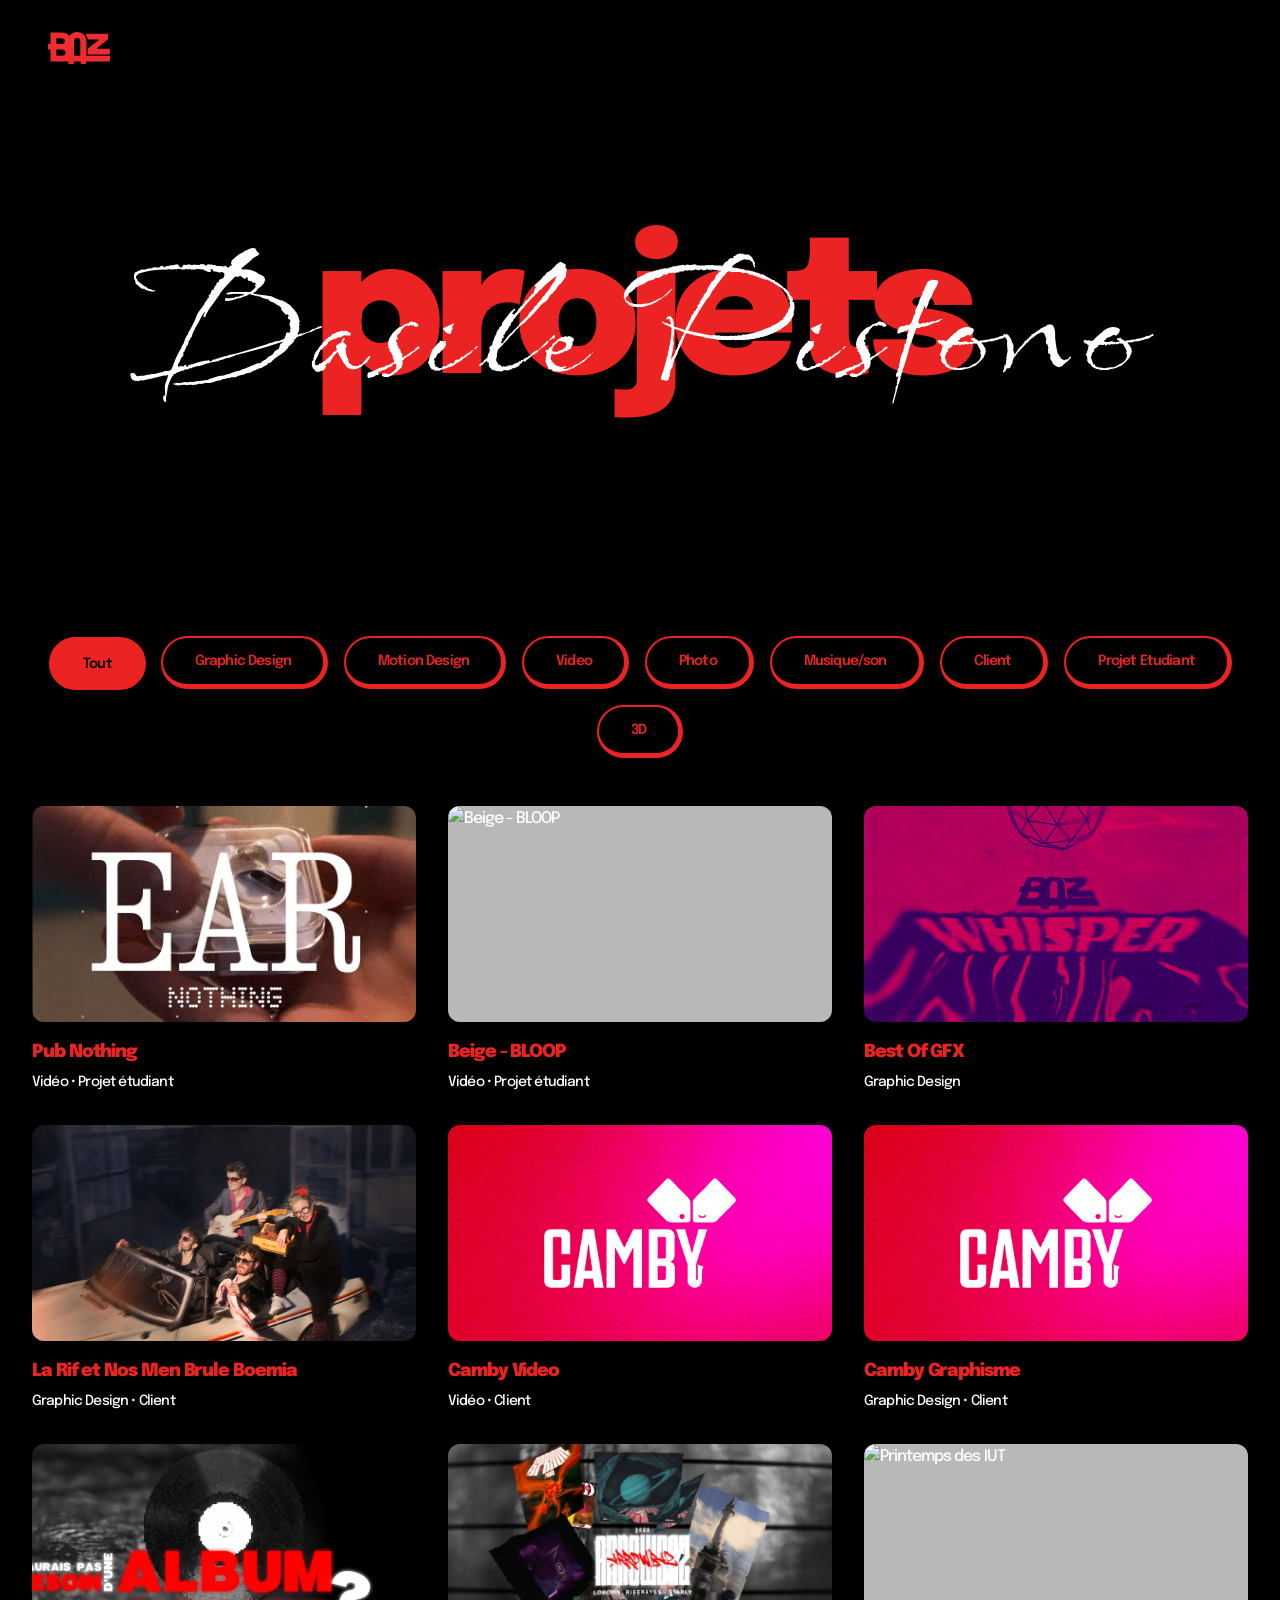
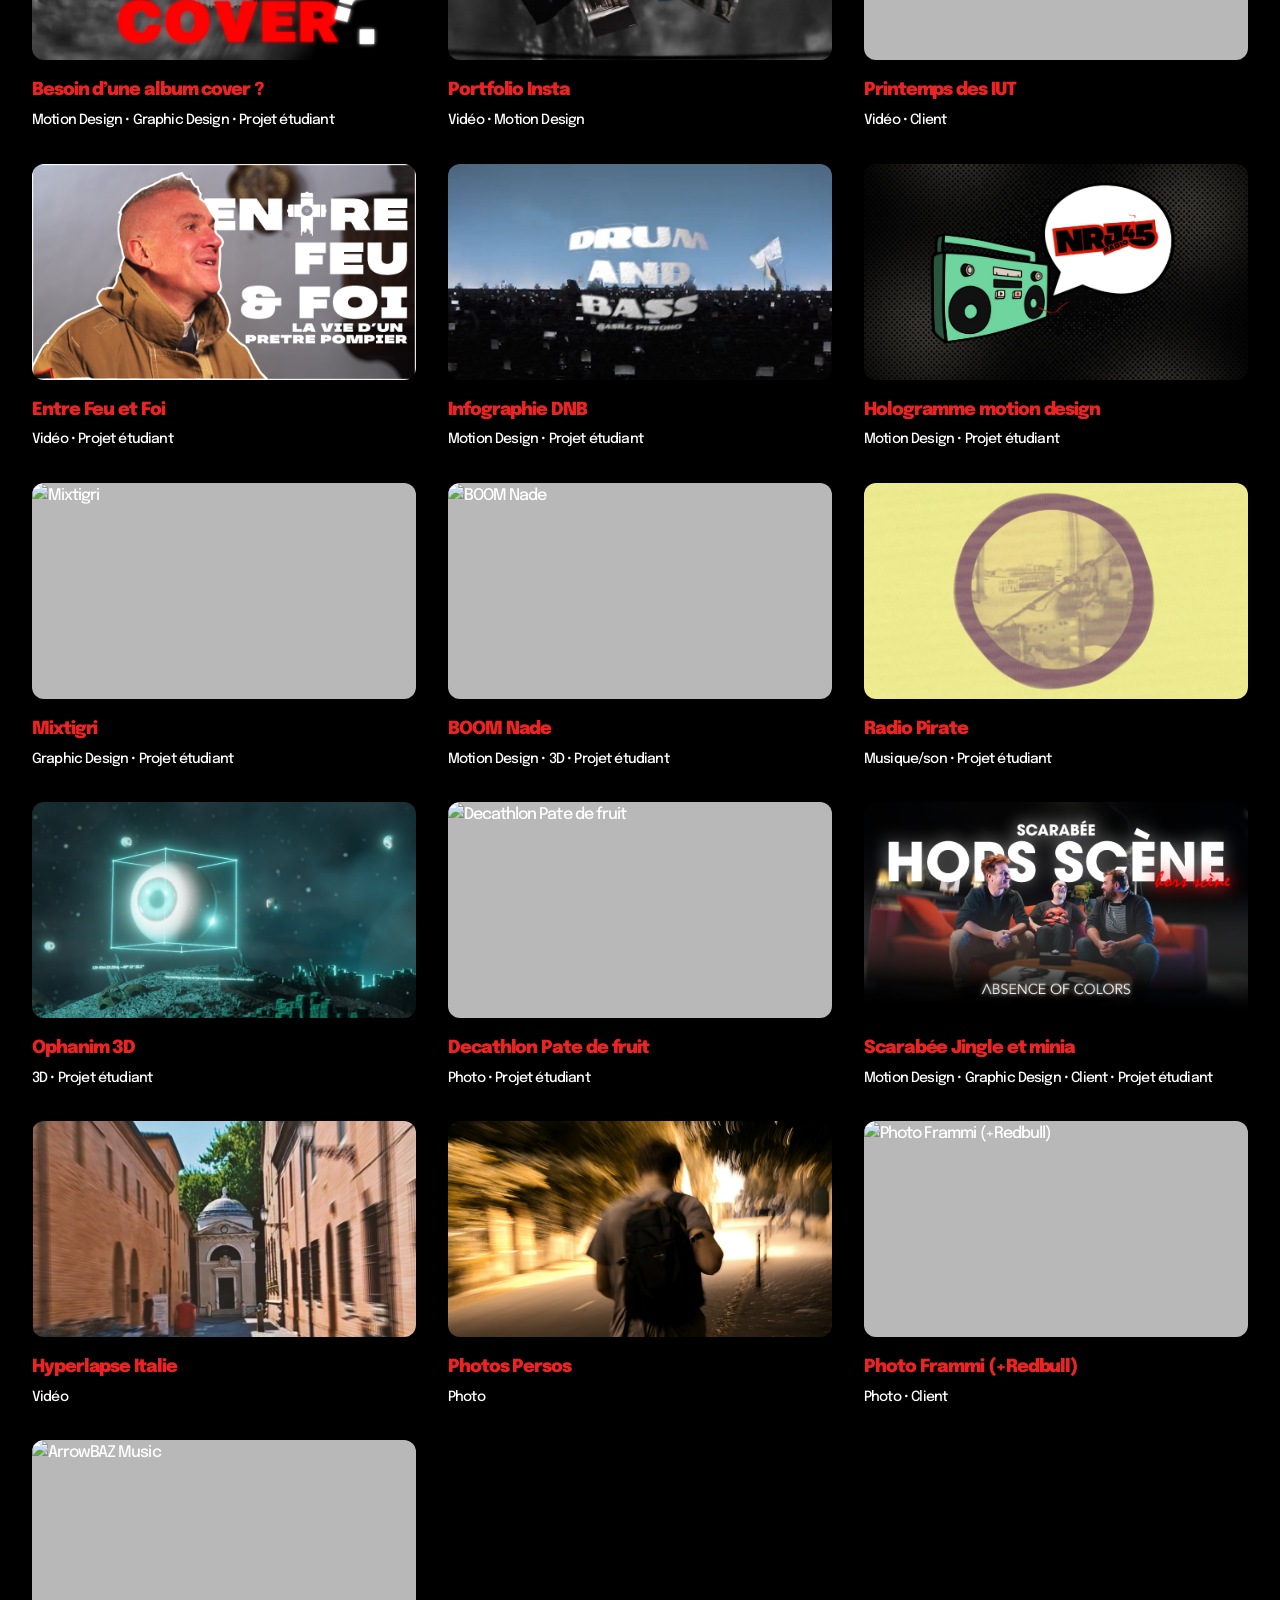
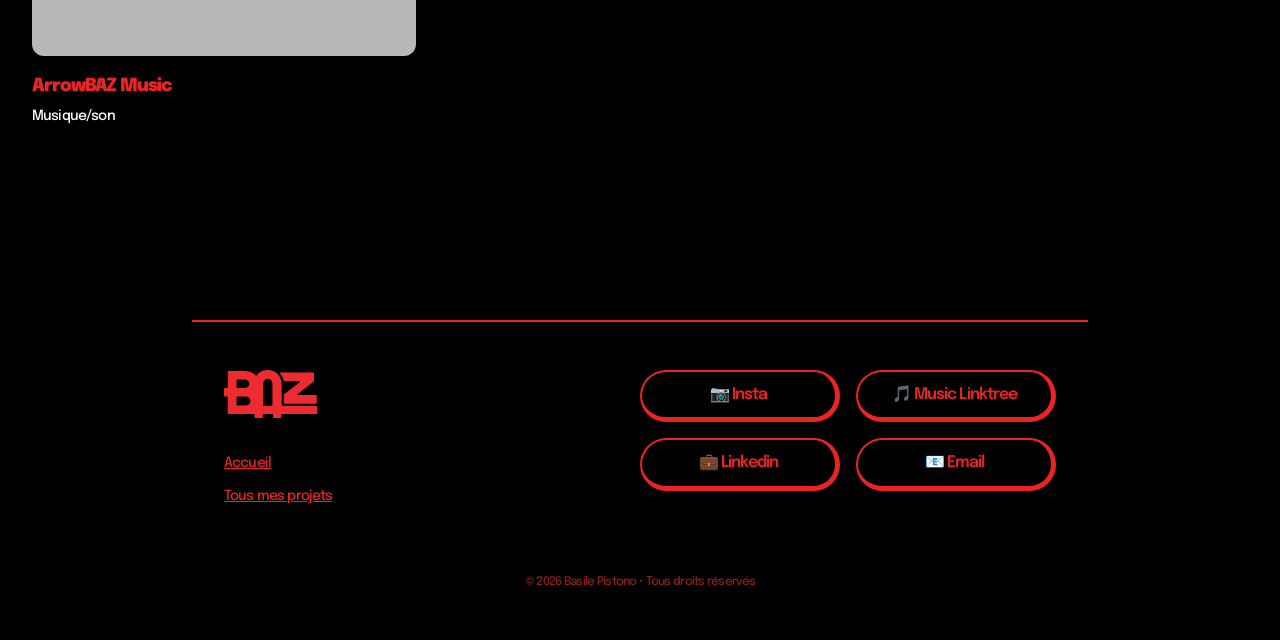
==== projets.html @ 5b23e610 "ajout de tout, initialisation" ====
<!DOCTYPE html>
<html lang="fr">
<head>
    <meta charset="UTF-8">
    <meta name="viewport" content="width=device-width, initial-scale=1.0">
    <meta name="description" content="Tous les projets d'ArrowBAZ - Basile Pistono">
    <title>Projets - ArrowBAZ</title>
    <link rel="icon" type="image/svg+xml" href="images/BAZ_logo_ROUGE.svg">

    
    <!-- Fonts - Epilogue + Babylonica -->
    <link rel="preconnect" href="https://fonts.googleapis.com">
    <link rel="preconnect" href="https://fonts.gstatic.com" crossorigin>
    <link href="https://fonts.googleapis.com/css2?family=Epilogue:wght@400;500;600;700;800;900&family=Babylonica&display=swap" rel="stylesheet">
    
    <!-- Styles -->
    <link rel="stylesheet" href="css/style.css">
</head>
<body>

    <!-- HEADER -->
    <header class="header">
        <div class="header-content">
            <a href="index.html" class="logo">
                <img src="images/BAZ_logo.svg" alt="BAZ">
            </a>
<!--            <nav>
                <ul class="nav-menu">
                    <li><a href="index.html#about" class="nav-link">Qui suis-je ?</a></li>
                    <li><a href="projets.html" class="nav-link">Projets</a></li>
                    <li><a href="index.html#contact" class="nav-link">Contact</a></li>
                </ul>
            </nav> -->
        </div>
    </header>

    <!-- HERO SECTION -->
    <section class="hero" style="min-height: 60vh;">
        <div class="hero-content">
            <div class="hero-title-container">
                <h1 class="hero-title">projets</h1>
                <div class="hero-signature">Basile Pistono</div>
            </div>
        </div>
    </section>

    <!-- PROJECTS SECTION -->
    <section class="section">
        <div class="container">
            <!-- Filtres -->
            <div class="filters">
                <button class="filter-btn active" data-category="all">Tout</button>
                <button class="filter-btn" data-category="graphic-design">Graphic Design</button>
                <button class="filter-btn" data-category="motion-design">Motion Design</button>
                <button class="filter-btn" data-category="video">Video</button>
                <button class="filter-btn" data-category="photo">Photo</button>
                <button class="filter-btn" data-category="music">Musique/son</button>
                <button class="filter-btn" data-category="client">Client</button>
                <button class="filter-btn" data-category="project">Projet Etudiant</button>
                <button class="filter-btn" data-category="3d">3D</button>
            </div>

            <!-- Grille de projets -->
            <div id="projects-grid"></div>
        </div>
    </section>

    <!-- FOOTER -->
    <footer class="footer">
        <div class="footer-content">
            <div class="footer-left">
                <a href="index.html" class="footer-logo">
                    <img src="images/BAZ_logo.svg" alt="BAZ" style="height: 3rem; width: auto; filter: brightness(0) saturate(100%) invert(25%) sepia(95%) saturate(3500%) hue-rotate(345deg) brightness(95%) contrast(95%);">
                </a>
                <nav style="margin-top: 2rem;">
                    <ul class="footer-nav">
                        <li><a href="index.html" class="footer-link">Accueil</a></li>
                        <li><a href="projets.html" class="footer-link">Tous mes projets</a></li>
                    </ul>
                </nav>
            </div>
            
            <div class="footer-social">
                <a href="https://instagram.com/arrowbaz" target="_blank" rel="noopener noreferrer" class="social-btn">
                    📷 Insta
                </a>
                <a href="https://linktr.ee/arrowbaz" target="_blank" rel="noopener noreferrer" class="social-btn">
                    🎵 Music Linktree
                </a>
                <a href="https://linkedin.com/in/basilepistono" target="_blank" rel="noopener noreferrer" class="social-btn">
                    💼 Linkedin
                </a>
                <a href="/cdn-cgi/l/email-protection#caa8abb9a3a6afe4baa3b9bea5a4a58aafb2afa7baa6afe4a9a5a7" class="social-btn">
                    📧 Email
                </a>
            </div>
        </div>
        
        <div class="footer-bottom">
            <p class="footer-copyright">© 2026 Basile Pistono • Tous droits réservés</p>
        </div>
    </footer>

    <!-- SCROLL TO TOP BUTTON -->
    <button id="scroll-top" aria-label="Retour en haut">
        ↑
    </button>

    
    <!-- Scripts -->
    <script src="js/projects-data.js"></script>
    <script src="js/main.js"></script>
</body>
</html>
---- css/style.css ----
/* ========================================
   ARROWBAZ PORTFOLIO - VARIABLES CSS
   Design basé sur maquette Figma
   ======================================== */

:root {
    /* Couleurs */
    --color-bg: #000000;
    --color-text: #FFFFFF;
    --color-accent: #EB2323;
    --color-accent-hover: #FF3333;
    --color-card-bg: #B8B8B8;
    --color-accent-low: rgba(158, 23, 23, 1);
    
    /* Typographie */
    --font-display: 'Epilogue', sans-serif;
    --font-signature: 'Babylonica', cursive;
    
    /* Tailles de police */
    --text-xs: 0.75rem;
    --text-sm: 0.875rem;
    --text-base: 1rem;
    --text-lg: 1.125rem;
    --text-xl: 1.5rem;
    --text-2xl: 2rem;
    --text-3xl: 3rem;
    --text-4xl: 4rem;
    --text-5xl: 5rem;
    --text-hero: clamp(4rem, 12vw, 10rem);
    
    /* Espacements */
    --spacing-xs: 0.5rem;
    --spacing-sm: 1rem;
    --spacing-md: 1.5rem;
    --spacing-lg: 2rem;
    --spacing-xl: 3rem;
    --spacing-2xl: 4rem;
    --spacing-3xl: 6rem;
    
    /* Animations */
    --transition-fast: 150ms cubic-bezier(0.4, 0, 0.2, 1);
    --transition-base: 250ms cubic-bezier(0.4, 0, 0.2, 1);
    --transition-slow: 400ms cubic-bezier(0.4, 0, 0.2, 1);
    
    /* Bordures */
    --radius-full: 9999px;
    --radius-lg: 12px;
}

/* ========================================
   RESET & BASE
   ======================================== */

* {
    margin: 0;
    padding: 0;
    box-sizing: border-box;
}

html {
    scroll-behavior: smooth;
}

body {
    font-family: var(--font-display);
    font-weight: 500;
    background-color: var(--color-bg);
    color: var(--color-text);
    line-height: 1.6;
    overflow-x: hidden;
    letter-spacing: -0.06em; /* -6% letter spacing */
}

img {
    max-width: 100%;
    display: block;
}

a {
    text-decoration: none;
    color: inherit;
}

button {
    border: none;
    background: none;
    cursor: pointer;
    font-family: inherit;
}

/* ========================================
   LAYOUT UTILITIES
   ======================================== */

.container {
    max-width: 1400px;
    margin: 0 auto;
    padding: 0 var(--spacing-lg);
}

.section {
    padding: var(--spacing-3xl) 0;
}

/* ========================================
   HEADER
   ======================================== */

.header {
    position: fixed;
    top: 0;
    left: 0;
    right: 0;
    z-index: 100;
    background-color: var(--color-bg);
    padding: var(--spacing-lg) var(--spacing-xl);
}

.header-content {
    display: flex;
    justify-content: space-between;
    align-items: center;
    max-width: 1400px;
    margin: 0 auto;
}

.logo {
    font-family: var(--font-display);
    font-weight: 900;
    font-size: var(--text-2xl);
    color: var(--color-accent);
    letter-spacing: 0.1em;
    transition: transform var(--transition-base);
    display: flex;
    align-items: center;
}

.logo img {
    height: 2rem;
    width: auto;
    filter: brightness(0) saturate(100%) invert(25%) sepia(95%) saturate(3500%) hue-rotate(345deg) brightness(95%) contrast(95%);
    transition: filter var(--transition-base);
}

.logo:hover img {
    filter: brightness(0) saturate(100%) invert(35%) sepia(100%) saturate(3600%) hue-rotate(345deg) brightness(100%) contrast(100%);
}

.logo:hover {
    transform: scale(1.05);
}

.nav-menu {
    display: flex;
    gap: var(--spacing-xl);
    list-style: none;
}

.nav-link {
    font-size: var(--text-base);
    font-weight: 500;
    color: var(--color-accent);
    position: relative;
    padding: var(--spacing-xs) 0;   
    transition: opacity var(--transition-base);
    transition: font-weight var(--transition-base);
    letter-spacing: -0.06em;
}

.nav-link:hover {
    font-weight: 700;
    opacity: 0.7;
}

/* ========================================
   HERO SECTION
   ======================================== */

.hero {
    min-height: 100vh;
    display: flex;
    align-items: center;
    justify-content: center;
    position: relative;
    padding-top: 100px;
}

.hero-content {
    text-align: center;
    position: relative;
    width: 100%;
}

.hero-title-container {
    position: relative;
    display: inline-block;
}

.hero-title {
    font-family: var(--font-display);
    font-weight: 900;
    font-size: clamp(6rem, 15vw, 14rem);
    line-height: 0.85;
    color: var(--color-accent);
    letter-spacing: -0.06em;
    text-transform: lowercase;
    position: relative;
}

.hero-signature {
    font-family: var(--font-signature);
    font-size: clamp(6rem, 15vw, 12rem);
    color: var(--color-text);
    position: absolute;
    bottom: -50%;
    left: 50%;
    transform: translateX(-50%);
    white-space: nowrap;
    letter-spacing: 0.05em;
    font-weight: 400;
}

.hero-subtitle {
    font-size: var(--text-xl);
    color: var(--color-accent);
    margin-top: var(--spacing-lg);
    font-weight: 500;
    letter-spacing: -0.06em;
}

.hero-cta {
    display: inline-flex;
    align-items: center;
    gap: var(--spacing-sm);
    padding: var(--spacing-md) var(--spacing-xl);
    background-color: transparent;
    color: var(--color-accent);
    font-weight: 600;
    font-size: var(--text-base);
    border-radius: var(--radius-lg);
    transition: all var(--transition-base);
    margin-top: var(--spacing-xl);
    letter-spacing: -0.06em;

    /* LE RELIEF (comme pour les autres boutons) */
    border-style: solid;
    border-color: var(--color-accent);
    border-width: 2px 5px 5px 2px; /* Top Right Bottom Left */
}

.hero-cta:hover {
    /* Effet d'appui : on réduit la bordure et on décale légèrement */
    background-color: rgba(235, 35, 35, 0.05);
    border-width: 2px;
    transform: translate(2px, 2px);
    color: var(--color-accent); /* On garde le texte rouge pour garder le relief visible */
}



.curieux{
 margin-top: 0.4rem;
 font-size: 0.875rem;
 transform: rotate(-5deg);
 margin-left: 10%;
}


/* ========================================
   ABOUT SECTION
   ======================================== */

.about-section {
    padding: var(--spacing-3xl) 0;
}

.section-title {
    font-family: var(--font-display);
    font-weight: 900;
    font-size: var(--text-4xl);
    color: var(--color-accent);
    letter-spacing: -0.06em;
    text-transform: none;
    margin-bottom: var(--spacing-m);
    margin-left: var(--spacing-3xl);
}

.about-content {
    display: flex;
    gap: var(--spacing-xl);
    align-items: flex-start;
    border: 2px solid var(--color-accent);
    border-radius: 200px;
    padding: var(--spacing-lg) var(--spacing-lg);
}

.about-image {
    flex-shrink: 0;
}

.about-image img {
    width: 250px;
    height: 250px;
    border-radius: 50%;
    object-fit: cover;
    border: 3px solid var(--color-accent);
}

.about-text {
    flex: 1;
    padding: var(--spacing-lg) 0;
}

.about-text p {
    font-size: var(--text-base);
    line-height: 1.4;
    letter-spacing: -0.06em;
    color: var(--color-accent);
    font-weight: 500;
}

.about-text strong {
    color: var(--color-accent);
    font-weight: 900;
}

/* ========================================
   FILTERS
   ======================================== */

.filters {
    display: flex;
    justify-content: center;
    flex-wrap: wrap;
    gap: var(--spacing-sm);
    margin-bottom: var(--spacing-xl);
}

.filter-btn {
    padding: var(--spacing-sm) var(--spacing-lg);
    background-color: transparent;
    color: var(--color-accent);
    font-size: var(--text-sm);
    font-weight: 600;
    border-radius: var(--radius-full);
    transition: all var(--transition-base);
    letter-spacing: -0.06em;
    cursor: pointer;

    /* LE RELIEF */
    border-style: solid;
    border-color: var(--color-accent);
    border-width: 2px 5px 5px 2px;
}

/* Quand le bouton est cliqué/actif, on annule le relief pour simuler l'appui */
.filter-btn.active {
    background-color: var(--color-accent);
    color: var(--color-bg);
    border-width: 2px;
    transform: translate(1px, 1px);
}

.filter-btn:hover {
        border-width: 2px; 
    transform: translate(2px, 2px);
    background-color: rgba(235, 35, 35, 0.1);
}


/* ========================================
   PROJECTS GRID
   ======================================== */

#projects-grid {
    display: grid;
    grid-template-columns: repeat(3, 1fr);
    gap: var(--spacing-lg);
    transition: opacity var(--transition-slow);
}

.project-card {
    background-color: transparent;
    cursor: pointer;
    opacity: 0;
    transform: translateY(20px);
}

.project-card.fade-in {
    animation: fadeInUp 0.6s ease forwards;
}

@keyframes fadeInUp {
    to {
        opacity: 1;
        transform: translateY(0);
    }
}

.project-image {
    position: relative;
    aspect-ratio: 16 / 9;
    overflow: hidden;
    background-color: var(--color-card-bg);
    border-radius: var(--radius-lg);
    margin-bottom: var(--spacing-sm);
}

.project-image img {
    width: 100%;
    height: 100%;
    object-fit: cover;
}

.project-info {
    padding: 0;
}

.project-title {
    font-family: var(--font-display);
    font-weight: 900;
    font-size: var(--text-lg);
    color: var(--color-accent);
    margin-bottom: 4px;
    letter-spacing: -0.06em;
}

.project-type {
    font-size: var(--text-sm);
    color: var(--color-text);
    font-weight: 500;
    letter-spacing: -0.06em;
}

.project-categories {
    display: none; /* Pas visible dans la maquette */
}

/* ========================================
   CONTACT SECTION
   ======================================== */

.contact-section {
    padding: var(--spacing-3xl) 0;
}

.contact-links {
    display: flex;
    justify-content: center;
    gap: var(--spacing-lg);
    flex-wrap: wrap;
    margin-top: var(--spacing-xl);
}

.contact-btn {
    display: inline-flex;
    align-items: center;
    gap: var(--spacing-sm);
    padding: var(--spacing-md) var(--spacing-xl);
    background-color: transparent;
    color: var(--color-accent);
    font-weight: 600;
    border-radius: var(--radius-full);
    transition: all var(--transition-base);
    border: 2px solid var(--color-accent);
    font-size: var(--text-base);
    letter-spacing: -0.06em;
}

.contact-btn:hover {
    background-color: rgba(235, 35, 35, 0.1);
}

/* ========================================
   FOOTER
   ======================================== */

.footer {
    background-color: var(--color-bg);
    border-top: 2px solid var(--color-accent);
    margin-inline: 15%;
    padding: var(--spacing-xl) 0;
    margin-top: var(--spacing-3xl);
}

.footer-content {
    max-width: 1400px;
    margin: 0 auto;
    padding: 0 var(--spacing-lg);
    display: flex;
    justify-content: space-between;
    align-items: flex-start;
    flex-wrap: wrap;
    gap: var(--spacing-xl);
}

.footer-logo {
    font-family: var(--font-display);
    font-weight: 900;
    font-size: var(--text-3xl);
    color: var(--color-accent);
    letter-spacing: 0.1em;
}

.footer-links {
    display: flex;
    gap: var(--spacing-xl);
    color: var(--color-accent);
}

.footer-nav {
    display: flex;
    flex-direction: column;
    gap: var(--spacing-xs);
    list-style: none;
}

.footer-link {
    font-size: var(--text-sm);
    color: var(--color-accent);
    transition: color var(--transition-base);
    letter-spacing: -0.06em;
    font-weight: 500;
    text-decoration: underline;
    transition: font-weight var(--transition-base);
}

.footer-link:hover {
    color: var(--color-accent);
    font-weight: 800;
}

.footer-social {
    display: grid; /* On remplace flex par grid */
    grid-template-columns: repeat(2, 1fr); /* Crée 2 colonnes de taille égale */
    gap: 16px; /* Espace entre les boutons (ajuste selon tes besoins) */
    justify-items: end; /* Aligne la grille vers la droite du footer */
}

.social-btn {
    display: block;
    padding: 10px 20px;
    background-color: transparent;
    color: var(--color-accent);
    font-weight: 600;
    border-radius: var(--radius-full);
    text-align: center;
    width: 200px;
    transition: all var(--transition-base);
    letter-spacing: -0.06em;

    /* LE RELIEF : trait fin en haut/gauche, trait épais en bas/droite */
    border-style: solid;
    border-color: var(--color-accent);
    border-width: 2px 5px 5px 2px; /* Top Right Bottom Left */
}

.social-btn:hover {
    /* Effet d'écrasement quand on survole */
    border-width: 2px; 
    transform: translate(2px, 2px);
    background-color: rgba(235, 35, 35, 0.05);
}
.footer-bottom {
    text-align: center;
    margin-top: var(--spacing-lg);
    padding-top: var(--spacing-lg);
}

.footer-copyright {
    font-size: var(--text-xs);
    color: #8d1c1c;
    letter-spacing: -0.06em;
}

/* ========================================
   SCROLL TO TOP BUTTON
   ======================================== */

#scroll-top {
    position: fixed;
    bottom: var(--spacing-xl);
    right: var(--spacing-xl);
    width: 60px;
    height: 60px;
    background-color: transparent;
    color: var(--color-accent);
    border: 2px solid var(--color-accent);
    border-radius: 50%;
    display: flex;
    align-items: center;
    justify-content: center;
    font-size: var(--text-xl);
    opacity: 0;
    visibility: hidden;
    transform: translateY(20px);
    transition: all var(--transition-base);
    z-index: 99;

    border-style: solid;
    border-color: var(--color-accent);
    border-width: 2px 4px 4px 2px; /* Top Right Bottom Left */
}

#scroll-top.visible {
    opacity: 1;
    visibility: visible;
    transform: translateY(0);
}

#scroll-top:hover {
    background-color: var(--color-accent);
    color: var(--color-bg);
    border-width: 2px;
    transform: translate(2px, 2px);
}

/* ========================================
   RESPONSIVE
   ======================================== */

@media (max-width: 1024px) {
    #projects-grid {
        grid-template-columns: repeat(2, 1fr);
    }
    
    .about-content {
        flex-direction: column;
        align-items: center;
        text-align: center;
        border-radius: 80px;
        padding: var(--spacing-xl);
    }

.section-title {
    font-size: var(--text-3xl);
}


}

@media (max-width: 768px) {
    .nav-menu {
        gap: var(--spacing-md);
    }
    
    .nav-link {
        font-size: var(--text-sm);
    }
    
    #projects-grid {
        grid-template-columns: 1fr;
    }
    
    .footer-content {
        flex-direction: column;
        text-align: center;
    }
    
    .footer-links {
        flex-direction: column;
        align-items: center;
    }
    
    #scroll-top {
        bottom: var(--spacing-lg);
        right: var(--spacing-lg);
        width: 50px;
        height: 50px;
    }

    .section-title {
    font-size: var(--text-2xl);
}

}

@media (max-width: 480px) {
    .header {
        padding: var(--spacing-md) var(--spacing-lg);
    }
    
    .filters {
        gap: var(--spacing-xs);
    }
    
    .filter-btn {
        padding: var(--spacing-xs) var(--spacing-md);
        font-size: var(--text-xs);
    }

        .section-title {
    font-size: var(--text-xl);
}
}
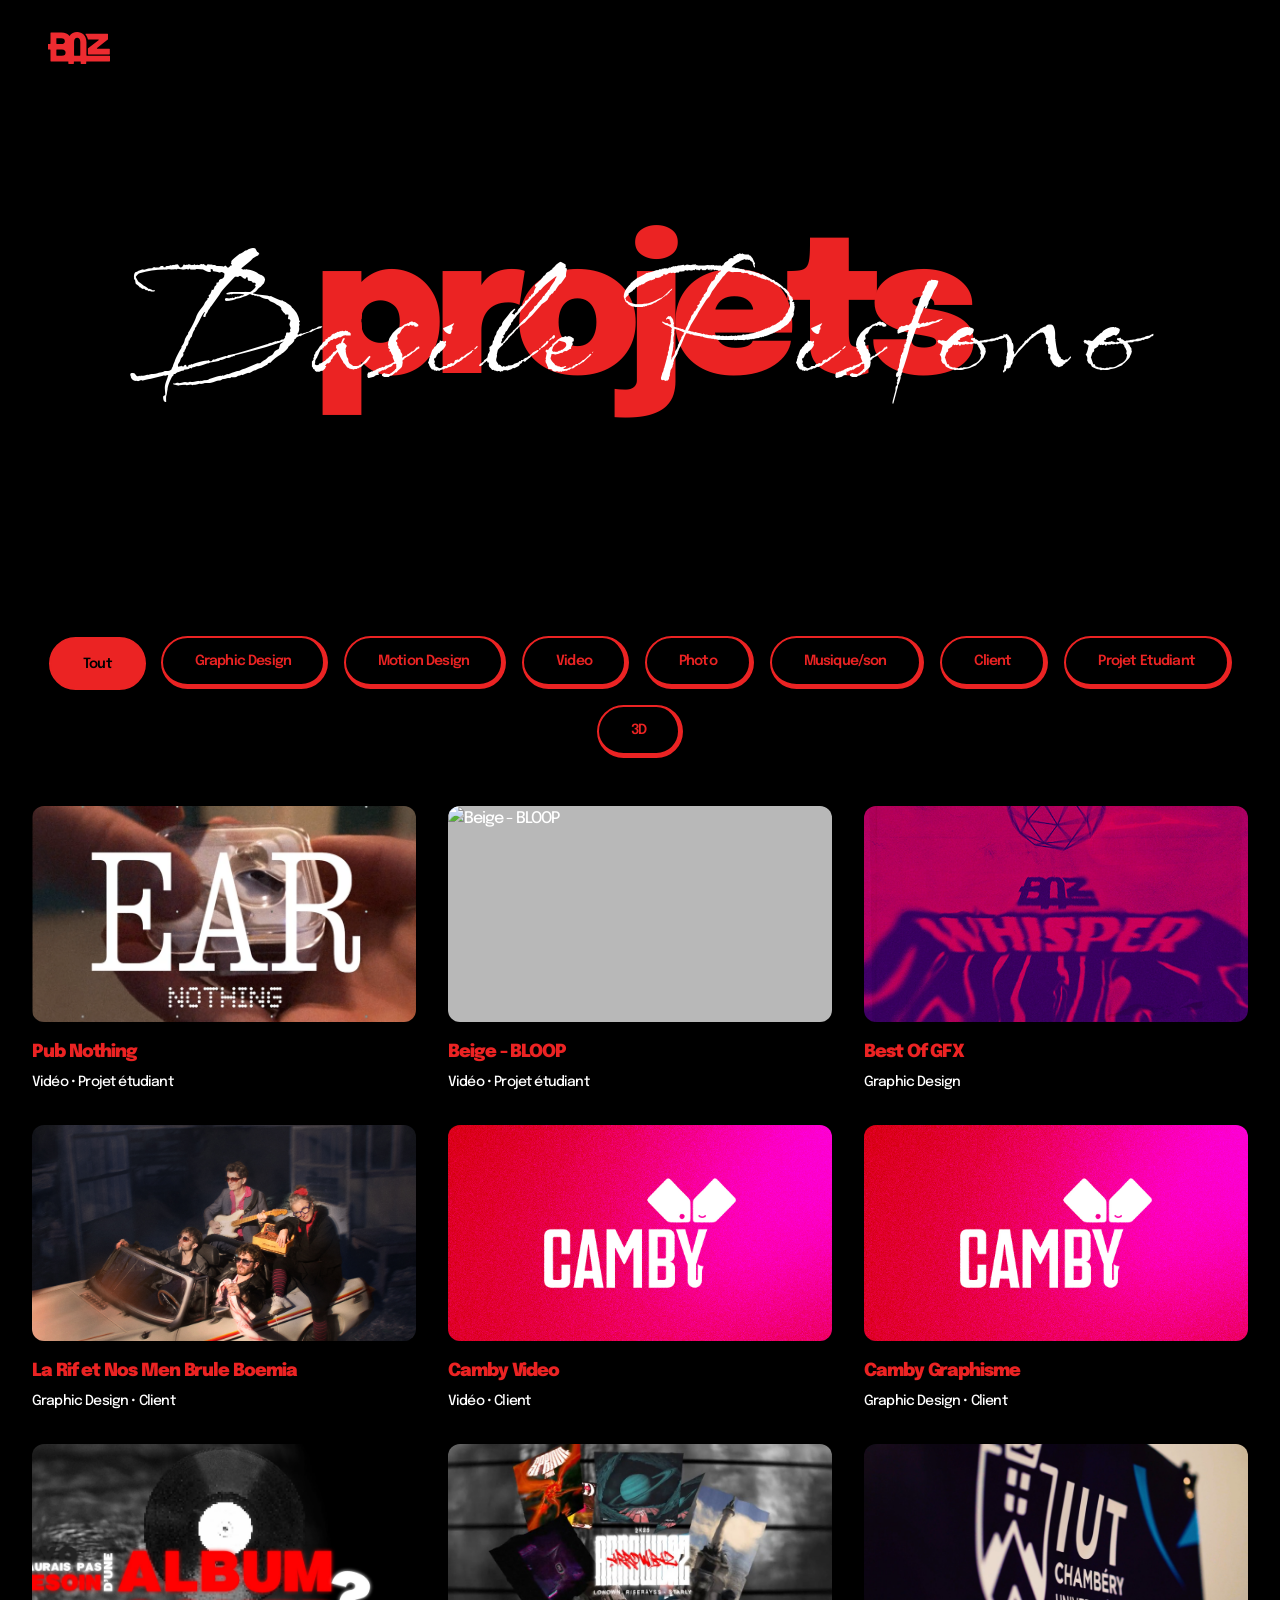
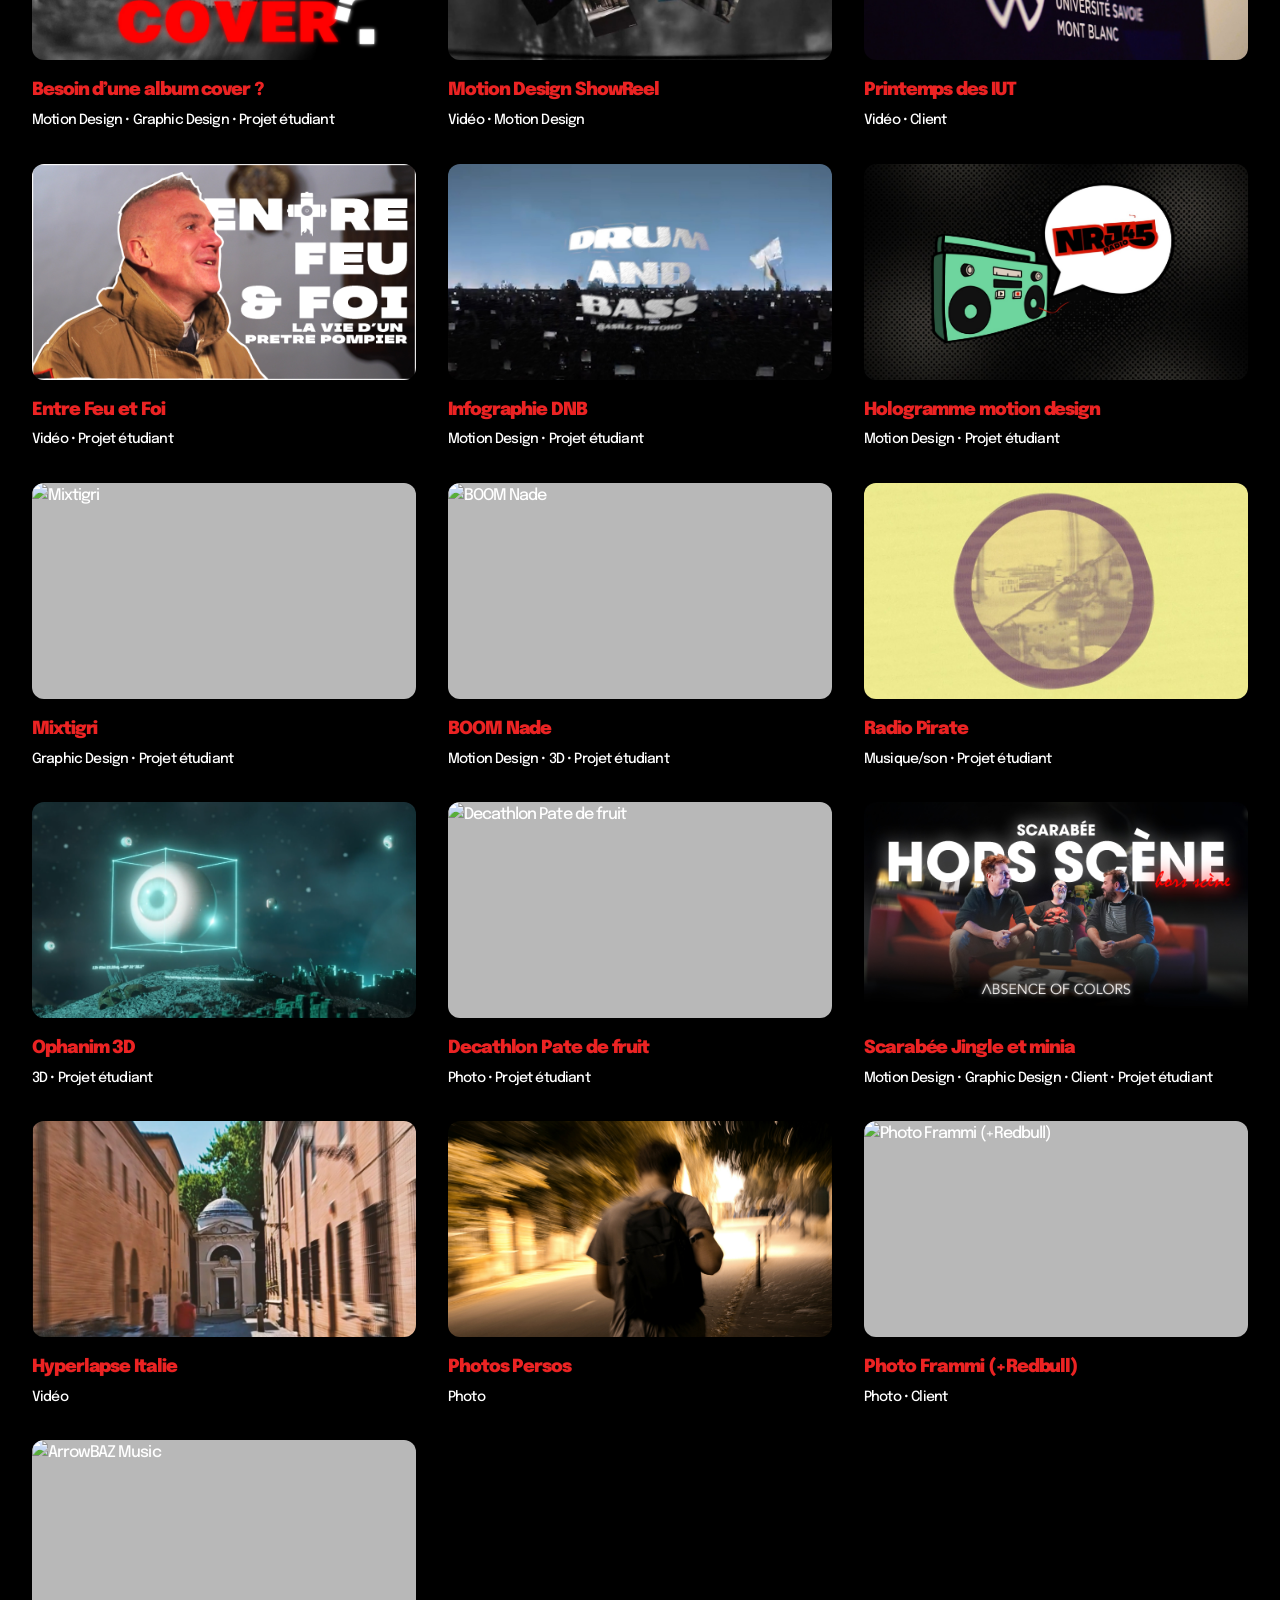
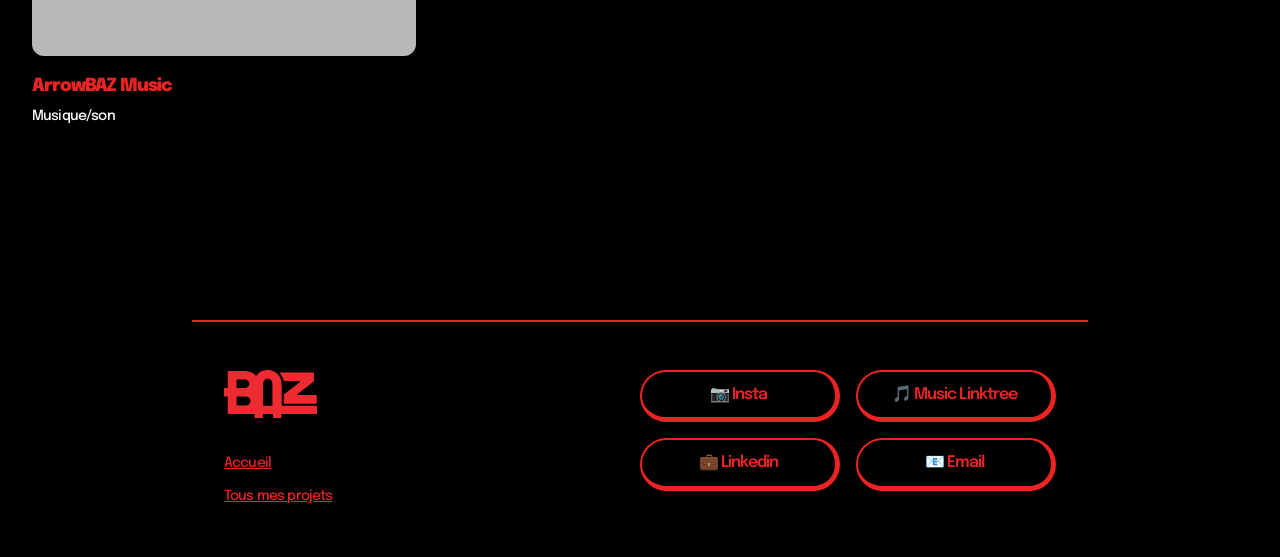
==== commit 4c27a144: "Update projets.html good contact" ====
--- a/projets.html
+++ b/projets.html
@@ -81,23 +81,19 @@
             </div>
             
             <div class="footer-social">
-                <a href="https://instagram.com/arrowbaz" target="_blank" rel="noopener noreferrer" class="social-btn">
+                <a href="https://instagram.com/baz_png" target="_blank" rel="noopener noreferrer" class="social-btn">
                     📷 Insta
                 </a>
                 <a href="https://linktr.ee/arrowbaz" target="_blank" rel="noopener noreferrer" class="social-btn">
                     🎵 Music Linktree
                 </a>
-                <a href="https://linkedin.com/in/basilepistono" target="_blank" rel="noopener noreferrer" class="social-btn">
+                <a href="https://linkedin.com/in/basile-pistono" target="_blank" rel="noopener noreferrer" class="social-btn">
                     💼 Linkedin
                 </a>
-                <a href="/cdn-cgi/l/email-protection#caa8abb9a3a6afe4baa3b9bea5a4a58aafb2afa7baa6afe4a9a5a7" class="social-btn">
+                <a href="/cdn-cgi/l/email-protection#f39192809a9f96dd839a80879c9d9cb3968b969e839f96dd909c9e" class="social-btn">
                     📧 Email
                 </a>
             </div>
-        </div>
-        
-        <div class="footer-bottom">
-            <p class="footer-copyright">© 2026 Basile Pistono • Tous droits réservés</p>
         </div>
     </footer>
 
@@ -111,4 +107,4 @@
     <script src="js/projects-data.js"></script>
     <script src="js/main.js"></script>
 </body>
-</html>+</html>
--- a/css/style.css
+++ b/css/style.css
@@ -301,6 +301,8 @@
 .about-image img {
     width: 250px;
     height: 250px;
+    aspect-ratio: 1 / 1;
+    flex-shrink: 0;
     border-radius: 50%;
     object-fit: cover;
     border: 3px solid var(--color-accent);
@@ -627,7 +629,7 @@
     .about-content {
         flex-direction: column;
         align-items: center;
-        text-align: center;
+        text-align: left;
         border-radius: 80px;
         padding: var(--spacing-xl);
     }
@@ -640,6 +642,8 @@
 }
 
 @media (max-width: 768px) {
+
+
     .nav-menu {
         gap: var(--spacing-md);
     }
@@ -661,6 +665,42 @@
         flex-direction: column;
         align-items: center;
     }
+
+
+    .footer-social {
+        /* On passe d'une grille de 2 colonnes à 1 seule colonne */
+        grid-template-columns: 1fr; 
+        
+        /* On centre la grille elle-même dans le footer */
+        justify-content: center; 
+        
+        /* On centre chaque bouton à l'intérieur de sa ligne */
+        justify-items: center; 
+        
+        gap: 15px; /* Espace entre les boutons verticalement */
+        width: 100%;
+    }
+
+    .social-btn {
+        /* Optionnel : on peut élargir un peu les boutons pour qu'ils soient 
+           plus faciles à cliquer au doigt sur mobile */
+        width: 100%;
+        max-width: 250px; 
+        margin: 0 auto; /* Sécurité pour le centrage */
+    }
+
+
+
+.section-title {
+        margin-left: 0;       /* On supprime la marge de 3xl ou de 5% */
+        text-align: center;   /* On centre le texte horizontalement */
+        width: 100%;          /* On s'assure que le titre prend toute la largeur */
+        padding: 0;           /* On retire d'éventuels paddings qui décaleraient le centre */
+    }
+
+
+
+
     
     #scroll-top {
         bottom: var(--spacing-lg);
@@ -673,7 +713,66 @@
     font-size: var(--text-2xl);
 }
 
-}
+
+
+
+
+.footer-content {
+        flex-direction: column; /* Empile les blocs verticalement */
+        align-items: center;    /* Centre les blocs horizontalement */
+        text-align: center;     /* Centre le texte à l'intérieur */
+        gap: var(--spacing-xl); /* Espace entre le logo, la nav et les boutons */
+    }
+
+.footer-logo {
+        display: flex;         /* Permet d'aligner l'image à l'intérieur */
+        justify-content: center; 
+        width: 100%;           /* Prend toute la largeur pour bien se centrer */
+        margin-bottom: var(--spacing-lg);
+    }
+
+    .footer-logo img {
+        margin: 0 auto;        /* La méthode infaillible pour centrer une image */
+        display: block;
+        /* Si ton logo a un padding naturel dans l'image, tu peux l'ajuster ici */
+    }
+
+    /* 3. On centre la liste de navigation (Accueil / Projets) */
+    .footer-links {
+        justify-content: center; /* Centre le bloc de liens */
+        width: 100%;
+    }
+
+    .footer-nav {
+        align-items: center;     /* Centre les puces de la liste */
+        padding: 0;
+        margin: 0;
+        list-style: none;
+    }
+
+    /* 4. On s'assure que les boutons sociaux sont bien en colonne et centrés */
+    .footer-social {
+        grid-template-columns: 1fr; /* Une seule colonne */
+        justify-items: center;      /* Centre les boutons dans la grille */
+        width: 100%;
+        gap: 12px;
+    }
+
+    .social-btn {
+        width: 100%;
+        max-width: 280px; /* Taille confortable pour le pouce */
+    }
+
+
+
+
+
+
+
+}
+
+
+
 
 @media (max-width: 480px) {
     .header {
@@ -692,11 +791,100 @@
         .section-title {
     font-size: var(--text-xl);
 }
-}
-
-
-
-
-
-
-
+
+
+.about-image img {
+        /* On réduit la taille tout en gardant le ratio 1:1 */
+        width: 180px;  /* <--- On passe de 250px à 180px */
+        height: 180px; /* <--- On garde height = width */
+    }
+
+
+
+.hero-title {
+    font-size: clamp(2rem, 15vw, 14rem);
+}
+
+.hero-signature {
+    font-size: clamp(2rem, 15vw, 12rem);
+}
+
+.hero-subtitle {
+    margin-inline: 10%;
+    font-size: var(--text-xs);
+}
+
+
+.about-text p {
+    font-size: var(--text-xs);
+    line-height: 1.4;
+    letter-spacing: -0.06em;
+    color: var(--color-accent);
+    font-weight: 500;
+}
+
+}
+
+
+
+@media (max-width: 350px) {
+
+    .about-image img {
+        /* On réduit la taille tout en gardant le ratio 1:1 */
+        width: 140px;  /* <--- On passe de 250px à 180px */
+        height: 140px; /* <--- On garde height = width */
+    }
+
+}
+
+
+
+
+
+
+
+
+
+
+
+
+
+/* Positionnement de la flèche - VERSION CORRIGÉE */
+.scroll-indicator {
+    display: inline-block; /* Permet d'appliquer des marges */
+    margin-top: 40px;      /* Espace entre le sous-titre et la flèche */
+    transition: opacity var(--transition-base), transform var(--transition-base);
+    cursor: pointer;
+}
+
+.scroll-indicator img {
+    width: 40px;           /* Taille de la flèche */
+    height: auto;
+    display: block;
+    margin: 0 auto;        /* Centre l'image dans le lien */
+    animation: bounce 2s infinite;
+}
+
+.scroll-indicator:hover {
+    opacity: 0.7;
+    transform: scale(1.1);
+}
+
+/* L'animation de rebond reste la même */
+@keyframes bounce {
+    0%, 20%, 50%, 80%, 100% { transform: translateY(0); }
+    40% { transform: translateY(-10px); }
+    60% { transform: translateY(-5px); }
+}
+
+/* RESPONSIVE */
+@media (max-width: 768px) {
+    .scroll-indicator {
+        margin-top: 30px;
+    }
+    .scroll-indicator img {
+        width: 25px;
+    }
+}
+
+
